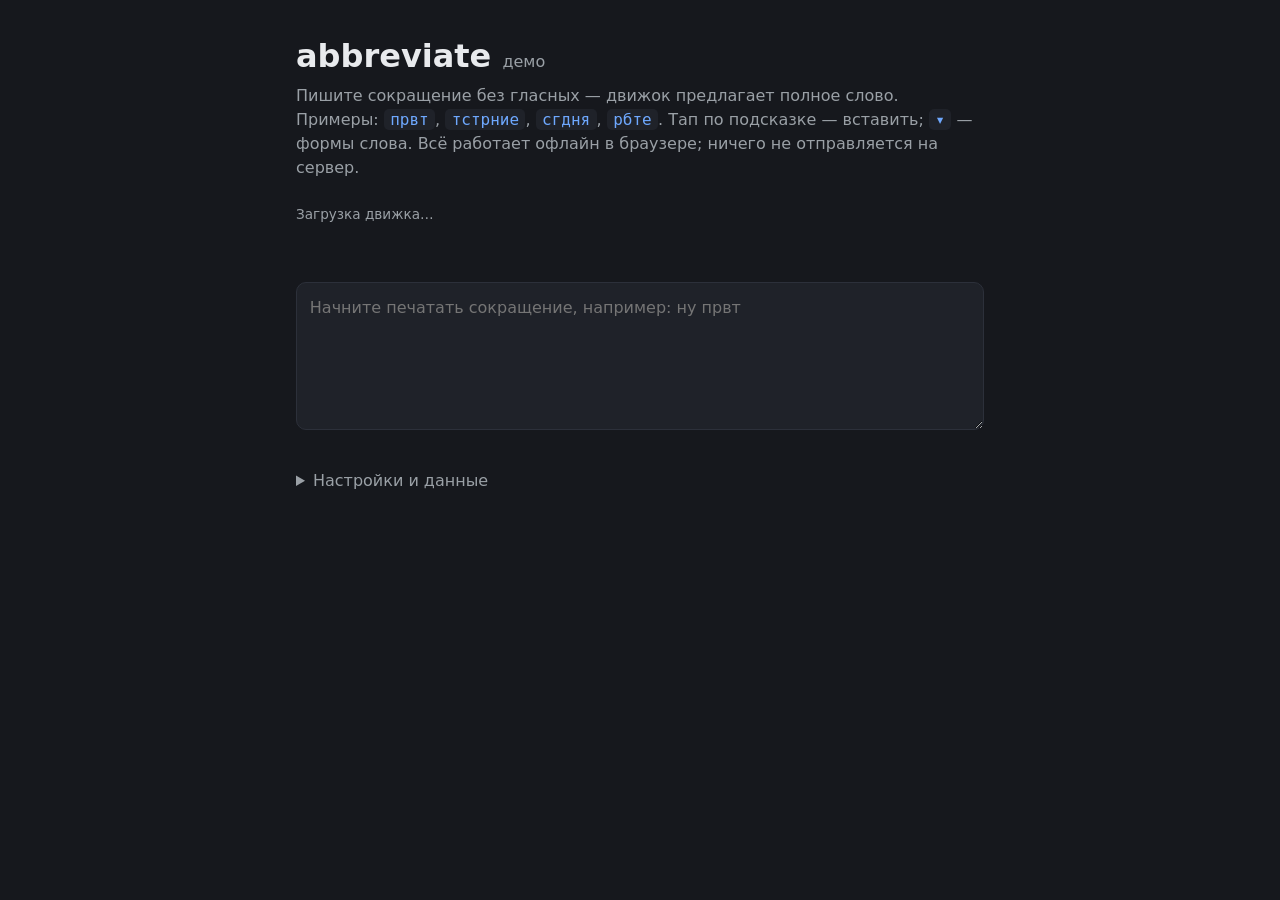
==== platforms/web/index.html @ 23d9958d "Web demo: real abbreviation input in the browser + opt-in acceptance log The cheapest path to real u" ====
<!doctype html>
<html lang="ru">
<head>
  <meta charset="utf-8" />
  <meta name="viewport" content="width=device-width, initial-scale=1" />
  <title>abbreviate — демо аббревиатурного ввода</title>
  <link rel="stylesheet" href="./style.css" />
</head>
<body>
  <main>
    <h1>abbreviate <small>демо</small></h1>
    <p class="hint">
      Пишите сокращение без гласных — движок предлагает полное слово.
      Примеры: <code>првт</code>, <code>тстрние</code>, <code>сгдня</code>,
      <code>рбте</code>. Тап по подсказке — вставить; <code>▾</code> — формы слова.
      Всё работает офлайн в браузере; ничего не отправляется на сервер.
    </p>

    <div id="status" class="status">Загрузка движка…</div>

    <div id="strip" class="strip" aria-label="подсказки"></div>
    <textarea id="editor" rows="5" spellcheck="false"
      placeholder="Начните печатать сокращение, например: ну првт" disabled></textarea>

    <details class="settings">
      <summary>Настройки и данные</summary>
      <label><input type="checkbox" id="opt-learn" checked /> учиться на моём выборе</label>
      <label><input type="checkbox" id="opt-context" checked /> использовать контекст (LM)</label>
      <div class="data-row">
        <button id="export-history">Экспорт истории (TSV)</button>
        <button id="export-log">Экспорт лога принятий (JSONL)</button>
        <button id="clear-data" class="danger">Очистить локальные данные</button>
      </div>
      <p class="privacy">
        История и лог хранятся только в этом браузере (localStorage). Экспорт —
        ручной. Лог принятий — это тот самый «реальный сигнал», которым позже
        заменяется синтетический генератор: сокращение, контекст, показанные
        варианты и ваш выбор.
      </p>
    </details>
  </main>

  <script type="module" src="./app.js"></script>
</body>
</html>
---- platforms/web/style.css ----
:root {
  --bg: #16181d;
  --panel: #1f2229;
  --ink: #e8eaed;
  --muted: #9aa0a6;
  --accent: #6ea8fe;
  --accent-ink: #06122b;
  --danger: #e06c75;
  --radius: 10px;
}

* { box-sizing: border-box; }

body {
  margin: 0;
  background: var(--bg);
  color: var(--ink);
  font: 16px/1.5 system-ui, -apple-system, "Segoe UI", Roboto, sans-serif;
}

main {
  max-width: 720px;
  margin: 0 auto;
  padding: 2rem 1rem 4rem;
}

h1 { font-weight: 650; margin: 0 0 0.25rem; }
h1 small { color: var(--muted); font-size: 0.5em; font-weight: 400; }

.hint { color: var(--muted); margin: 0 0 1.5rem; }
.hint code {
  background: var(--panel);
  padding: 0.05em 0.4em;
  border-radius: 5px;
  color: var(--accent);
}

.status {
  font-size: 0.85rem;
  color: var(--muted);
  margin-bottom: 0.5rem;
  min-height: 1.2em;
}
.status.error { color: var(--danger); }

.strip {
  display: flex;
  gap: 0.5rem;
  flex-wrap: wrap;
  min-height: 2.6rem;
  align-items: center;
  margin-bottom: 0.5rem;
}

.chip {
  display: inline-flex;
  align-items: stretch;
  background: var(--panel);
  border-radius: var(--radius);
  overflow: hidden;
  border: 1px solid #2c303a;
}
.chip-main {
  border: 0;
  background: transparent;
  color: var(--ink);
  font: inherit;
  padding: 0.45rem 0.7rem;
  cursor: pointer;
}
.chip:first-child .chip-main { color: var(--accent); font-weight: 600; }
.chip-main:hover { background: #272b34; }
.chip-forms {
  border: 0;
  border-left: 1px solid #2c303a;
  background: transparent;
  color: var(--muted);
  cursor: pointer;
  padding: 0 0.55rem;
  font-size: 0.8rem;
}
.chip-forms:hover { background: #272b34; color: var(--ink); }

#editor {
  width: 100%;
  background: var(--panel);
  color: var(--ink);
  border: 1px solid #2c303a;
  border-radius: var(--radius);
  padding: 0.8rem;
  font: inherit;
  resize: vertical;
}
#editor:focus { outline: 2px solid var(--accent); }

.popup {
  position: absolute;
  background: var(--panel);
  border: 1px solid #2c303a;
  border-radius: var(--radius);
  box-shadow: 0 8px 28px rgba(0, 0, 0, 0.45);
  padding: 0.3rem;
  z-index: 10;
  max-height: 14rem;
  overflow-y: auto;
}
.popup button {
  display: block;
  width: 100%;
  text-align: left;
  border: 0;
  background: transparent;
  color: var(--ink);
  font: inherit;
  padding: 0.35rem 0.7rem;
  border-radius: 6px;
  cursor: pointer;
  white-space: nowrap;
}
.popup button:hover { background: var(--accent); color: var(--accent-ink); }

.settings { margin-top: 2rem; color: var(--muted); }
.settings summary { cursor: pointer; }
.settings label { display: block; margin: 0.6rem 0; color: var(--ink); }
.data-row { display: flex; gap: 0.5rem; flex-wrap: wrap; margin: 0.8rem 0; }
.data-row button {
  background: var(--panel);
  color: var(--ink);
  border: 1px solid #2c303a;
  border-radius: 8px;
  padding: 0.45rem 0.8rem;
  cursor: pointer;
  font: inherit;
}
.data-row button:hover { border-color: var(--accent); }
.data-row .danger:hover { border-color: var(--danger); color: var(--danger); }
.privacy { font-size: 0.82rem; }
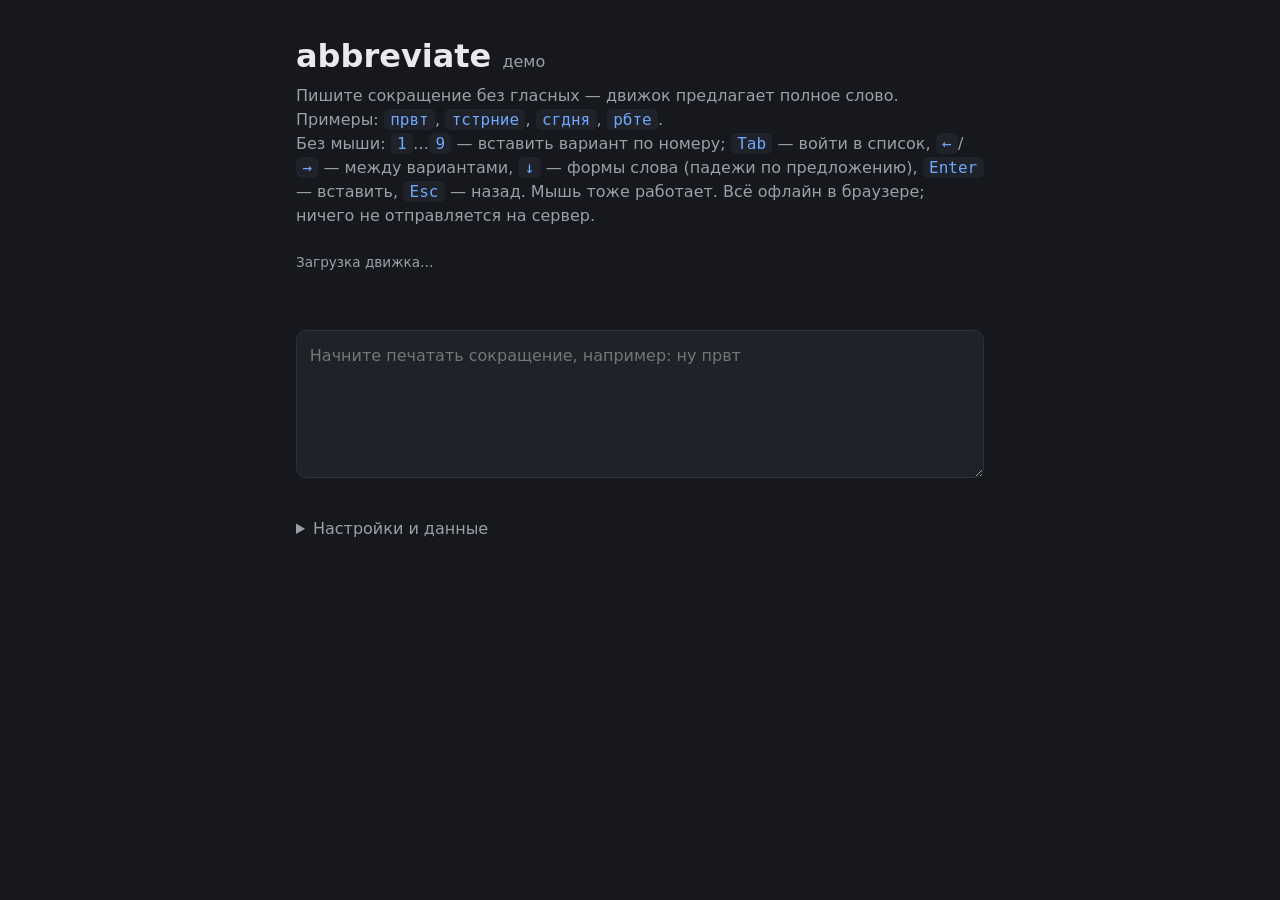
==== commit 870dfad2: "web: keyboard-only suggestion selection (digits + arrows) The demo was mouse-only. Add full keyboard" ====
--- a/platforms/web/index.html
+++ b/platforms/web/index.html
@@ -12,8 +12,13 @@
     <p class="hint">
       Пишите сокращение без гласных — движок предлагает полное слово.
       Примеры: <code>првт</code>, <code>тстрние</code>, <code>сгдня</code>,
-      <code>рбте</code>. Тап по подсказке — вставить; <code>▾</code> — формы слова.
-      Всё работает офлайн в браузере; ничего не отправляется на сервер.
+      <code>рбте</code>.
+      <br />
+      Без мыши: <code>1</code>…<code>9</code> — вставить вариант по номеру;
+      <code>Tab</code> — войти в список, <code>←</code>/<code>→</code> — между
+      вариантами, <code>↓</code> — формы слова (падежи по предложению),
+      <code>Enter</code> — вставить, <code>Esc</code> — назад. Мышь тоже работает.
+      Всё офлайн в браузере; ничего не отправляется на сервер.
     </p>
 
     <div id="status" class="status">Загрузка движка…</div>
@@ -26,6 +31,7 @@
       <summary>Настройки и данные</summary>
       <label><input type="checkbox" id="opt-learn" checked /> учиться на моём выборе</label>
       <label><input type="checkbox" id="opt-context" checked /> использовать контекст (LM)</label>
+      <label><input type="checkbox" id="opt-log" /> вести лог принятий для анализа (по умолчанию выключено)</label>
       <div class="data-row">
         <button id="export-history">Экспорт истории (TSV)</button>
         <button id="export-log">Экспорт лога принятий (JSONL)</button>
--- a/platforms/web/style.css
+++ b/platforms/web/style.css
@@ -61,6 +61,9 @@
   border: 1px solid #2c303a;
 }
 .chip-main {
+  display: inline-flex;
+  align-items: center;
+  gap: 0.4rem;
   border: 0;
   background: transparent;
   color: var(--ink);
@@ -69,6 +72,8 @@
   cursor: pointer;
 }
 .chip:first-child .chip-main { color: var(--accent); font-weight: 600; }
+.chip-main.undo { color: var(--muted); }
+.chip-main.undo:hover { color: var(--danger); }
 .chip-main:hover { background: #272b34; }
 .chip-forms {
   border: 0;
@@ -80,6 +85,27 @@
   font-size: 0.8rem;
 }
 .chip-forms:hover { background: #272b34; color: var(--ink); }
+
+/* Number badge for digit selection (1–9). */
+.chip-badge {
+  font-size: 0.7rem;
+  font-weight: 600;
+  color: var(--muted);
+  border: 1px solid #2c303a;
+  border-radius: 4px;
+  min-width: 1.3em;
+  text-align: center;
+  padding: 0 0.2em;
+  line-height: 1.4;
+}
+.chip:first-child .chip-badge { color: var(--accent); border-color: var(--accent); }
+
+/* Keyboard focus must be obvious (mouse hover already is). */
+.chip-main:focus-visible,
+.chip-forms:focus-visible {
+  outline: 2px solid var(--accent);
+  outline-offset: -2px;
+}
 
 #editor {
   width: 100%;
@@ -117,7 +143,43 @@
   cursor: pointer;
   white-space: nowrap;
 }
-.popup button:hover { background: var(--accent); color: var(--accent-ink); }
+.popup button:hover,
+.popup button:focus,
+.popup button:focus-visible {
+  background: var(--accent);
+  color: var(--accent-ink);
+  outline: none;
+}
+
+.form-badge {
+  display: inline-block;
+  min-width: 1.2em;
+  text-align: center;
+  font-size: 0.72rem;
+  color: var(--muted);
+  margin-right: 0.15rem;
+}
+.popup button:hover .form-badge,
+.popup button:focus .form-badge { color: var(--accent-ink); }
+
+/* Grouped declension grid: singular / plural side by side, case-labeled. */
+.popup.grouped { display: flex; gap: 0.4rem; }
+.popup-group { min-width: 8.5rem; }
+.popup-group-head {
+  font-size: 0.72rem;
+  text-transform: uppercase;
+  letter-spacing: 0.04em;
+  color: var(--muted);
+  padding: 0.2rem 0.7rem 0.3rem;
+}
+.popup .case-tag {
+  display: inline-block;
+  width: 2.4rem;
+  color: var(--muted);
+  font-size: 0.82rem;
+}
+.popup button:hover .case-tag,
+.popup button:focus .case-tag { color: var(--accent-ink); }
 
 .settings { margin-top: 2rem; color: var(--muted); }
 .settings summary { cursor: pointer; }
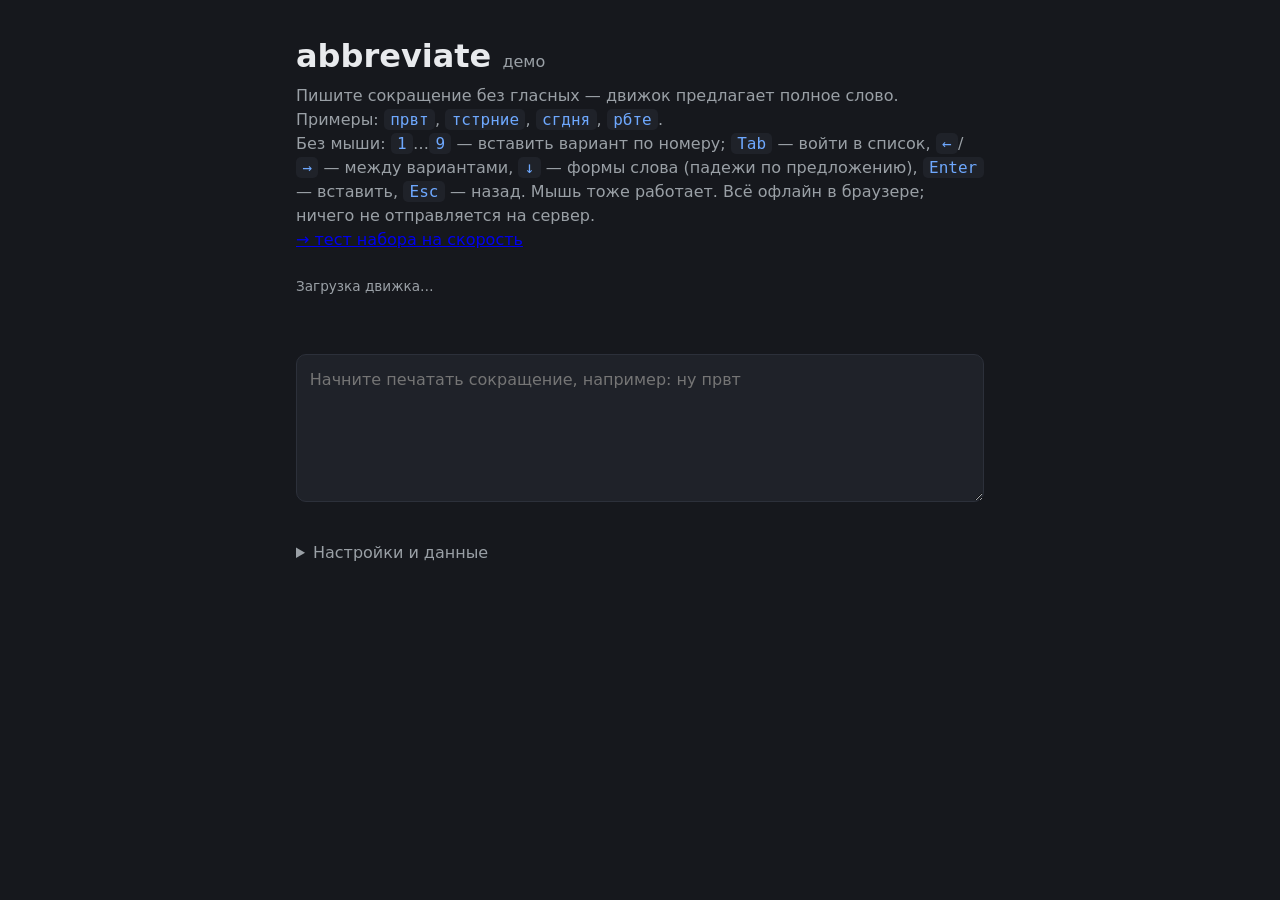
==== commit 7eae1512: "web: typing-speed tester (test.html) A "тест набора" page that times typing a generated target: 3-2-" ====
--- a/platforms/web/index.html
+++ b/platforms/web/index.html
@@ -19,6 +19,7 @@
       вариантами, <code>↓</code> — формы слова (падежи по предложению),
       <code>Enter</code> — вставить, <code>Esc</code> — назад. Мышь тоже работает.
       Всё офлайн в браузере; ничего не отправляется на сервер.
+      <br /><a href="./test.html">→ тест набора на скорость</a>
     </p>
 
     <div id="status" class="status">Загрузка движка…</div>
--- a/platforms/web/style.css
+++ b/platforms/web/style.css
@@ -197,3 +197,68 @@
 .data-row button:hover { border-color: var(--accent); }
 .data-row .danger:hover { border-color: var(--danger); color: var(--danger); }
 .privacy { font-size: 0.82rem; }
+
+/* ── Typing tester (test.html) ─────────────────────────────────────────── */
+.test-modes {
+  display: flex;
+  gap: 1rem;
+  align-items: center;
+  flex-wrap: wrap;
+  margin-bottom: 0.8rem;
+}
+.test-modes label { color: var(--ink); }
+.test-modes button {
+  margin-left: auto;
+  background: var(--panel);
+  color: var(--ink);
+  border: 1px solid #2c303a;
+  border-radius: 8px;
+  padding: 0.45rem 0.9rem;
+  cursor: pointer;
+  font: inherit;
+}
+.test-modes button:hover:not(:disabled) { border-color: var(--accent); }
+.test-modes button:disabled { opacity: 0.5; cursor: default; }
+
+.test-target {
+  background: var(--panel);
+  border: 1px solid #2c303a;
+  border-radius: var(--radius);
+  padding: 0.8rem 1rem;
+  margin-bottom: 0.6rem;
+  font-size: 1.15rem;
+  line-height: 1.6;
+  min-height: 1.6em;
+}
+.test-target .ok { color: var(--accent); }
+
+.test-countdown {
+  font-size: 3rem;
+  font-weight: 700;
+  text-align: center;
+  color: var(--accent);
+  padding: 1rem 0;
+}
+
+.test-result {
+  margin-top: 0.8rem;
+  padding: 0.7rem 1rem;
+  background: var(--panel);
+  border: 1px solid var(--accent);
+  border-radius: var(--radius);
+  font-size: 1.05rem;
+}
+
+.test-table {
+  width: 100%;
+  border-collapse: collapse;
+  margin-top: 0.6rem;
+  font-size: 0.9rem;
+}
+.test-table th,
+.test-table td {
+  text-align: left;
+  padding: 0.35rem 0.5rem;
+  border-bottom: 1px solid #2c303a;
+}
+.test-table th { color: var(--muted); font-weight: 600; }
